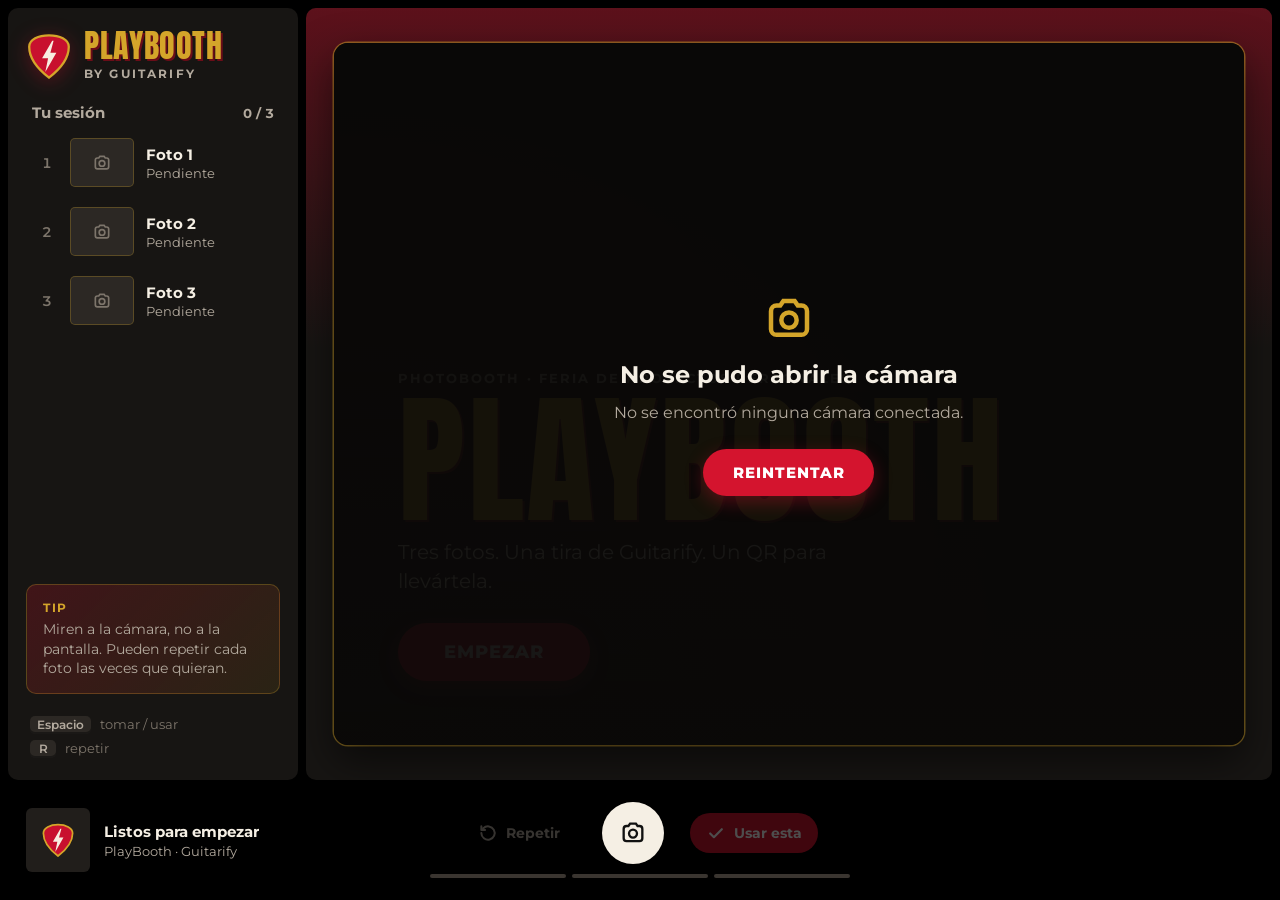
==== PLAYBOOTH WEB/index.html @ 45e72d83 "Add files via upload" ====
<!doctype html>
<html lang="es">
<head>
  <meta charset="utf-8">
  <meta name="viewport" content="width=device-width, initial-scale=1">
  <title>PlayBooth · Guitarify</title>
  <meta name="theme-color" content="#0d0c0b">
  <link rel="icon" href="assets/pua.svg" type="image/svg+xml">
  <link rel="stylesheet" href="assets/tema.css">
  <link rel="stylesheet" href="assets/cabina.css">
</head>
<body>
  <!-- Íconos reutilizables -->
  <svg width="0" height="0" style="position:absolute" aria-hidden="true">
    <symbol id="i-pua" viewBox="0 0 100 100">
      <path d="M50 97 C33 84 7 60 7 30 C7 14 27 5 50 5 C73 5 93 14 93 30 C93 60 67 84 50 97 Z" fill="#c8102e" stroke="#d4a52a" stroke-width="5"/>
      <path d="M57 17 L35 55 L48 55 L42 85 L66 43 L53 43 L60 17 Z" fill="#f7ede0"/>
    </symbol>
    <symbol id="i-check" viewBox="0 0 24 24"><path d="M5 12.5l4.5 4.5L19 7.5" fill="none" stroke="currentColor" stroke-width="2.6" stroke-linecap="round" stroke-linejoin="round"/></symbol>
    <symbol id="i-repetir" viewBox="0 0 24 24"><path d="M4 12a8 8 0 1 0 2.4-5.7M4 4v4.5h4.5" fill="none" stroke="currentColor" stroke-width="2.4" stroke-linecap="round" stroke-linejoin="round"/></symbol>
    <symbol id="i-camara" viewBox="0 0 24 24"><path d="M4 8.5A2.5 2.5 0 0 1 6.5 6h1.6l1.4-2h5l1.4 2h1.6A2.5 2.5 0 0 1 20 8.5v8A2.5 2.5 0 0 1 17.5 19h-11A2.5 2.5 0 0 1 4 16.5z" fill="none" stroke="currentColor" stroke-width="2"/><circle cx="12" cy="12.5" r="3.4" fill="none" stroke="currentColor" stroke-width="2"/></symbol>
    <symbol id="i-bajar" viewBox="0 0 24 24"><path d="M12 4v11m0 0l-4.5-4.5M12 15l4.5-4.5M5 19.5h14" fill="none" stroke="currentColor" stroke-width="2.4" stroke-linecap="round" stroke-linejoin="round"/></symbol>
  </svg>

  <div class="app" data-estado="inicio">
    <!-- Barra lateral: la "playlist" de la sesión -->
    <aside class="lateral">
      <div class="marca">
        <svg class="marca-pua"><use href="#i-pua"/></svg>
        <div>
          <div class="marca-nombre titulo-anton">PlayBooth</div>
          <div class="marca-sub">by Guitarify</div>
        </div>
      </div>

      <section class="lista">
        <div class="lista-cabecera">
          <span>Tu sesión</span>
          <span class="lista-cuenta" id="cuenta">0 / 3</span>
        </div>
        <ol class="pistas" id="pistas">
          <!-- se llena desde cabina.js -->
        </ol>
      </section>

      <div class="consejo">
        <strong>Tip</strong>
        Miren a la cámara, no a la pantalla. Pueden repetir cada foto las veces que quieran.
      </div>

      <div class="teclas">
        <span><kbd>Espacio</kbd> tomar / usar</span>
        <span><kbd>R</kbd> repetir</span>
      </div>
    </aside>

    <!-- Escenario principal -->
    <main class="principal">
      <div class="cabecera-degradado"></div>

      <!-- Cámara / revisión -->
      <div class="escenario" id="escenario">
        <div class="marco-foto" id="marco">
          <video id="video" autoplay playsinline muted></video>
          <canvas id="revision" class="revision"></canvas>
          <div class="etiqueta-foto" id="etiqueta">Foto 1 de 3</div>
          <div class="cuenta-atras" id="cuentaAtras"></div>
          <div class="destello" id="destello"></div>

          <!-- Pantalla de inicio sobre la cámara -->
          <div class="portada" id="portada">
            <div class="portada-tipo">Photobooth · Feria de Proyectos Personales</div>
            <h1 class="portada-titulo titulo-anton">PlayBooth</h1>
            <p class="portada-texto">Tres fotos. Una tira de Guitarify. Un QR para llevártela.</p>
            <button class="pildora pildora-roja grande" id="btnEmpezar">Empezar</button>
          </div>

          <!-- Error de cámara -->
          <div class="aviso-camara" id="avisoCamara" hidden>
            <svg class="icono-grande"><use href="#i-camara"/></svg>
            <h2>No se pudo abrir la cámara</h2>
            <p id="avisoCamaraTexto">Revisa que el navegador tenga permiso para usar la cámara.</p>
            <button class="pildora pildora-roja" id="btnReintentarCamara">Reintentar</button>
          </div>
        </div>
      </div>

      <!-- Resultado: tira + QR -->
      <div class="resultado" id="resultado" hidden>
        <div class="resultado-tira">
          <img id="imgTira" alt="Tu tira PlayBooth">
        </div>
        <div class="resultado-qr">
          <div class="resultado-tipo">Tu tira está lista</div>
          <h2 class="resultado-titulo titulo-anton">Escanea y llévatela</h2>
          <div class="qr-caja" id="qrCaja">
            <div class="cargando" id="qrCargando"><span></span><span></span><span></span></div>
          </div>
          <p class="resultado-estado" id="estadoSubida">Subiendo tu tira…</p>
          <p class="resultado-ayuda">Abre la cámara de tu celular, apunta al código y podrás descargar la tira, las fotos sueltas o mandarlas por WhatsApp.</p>
          <div class="resultado-botones">
            <button class="pildora pildora-borde" id="btnReintentarSubida" hidden>
              <svg class="icono"><use href="#i-repetir"/></svg> Reintentar subida
            </button>
            <a class="pildora pildora-oscura" id="btnDescargarAqui" download="tira-playbooth.jpg">
              <svg class="icono"><use href="#i-bajar"/></svg> Descargar aquí
            </a>
          </div>
        </div>
      </div>
    </main>

    <!-- Barra inferior tipo reproductor -->
    <footer class="reproductor">
      <div class="rep-izq">
        <div class="rep-mini" id="repMini"><svg><use href="#i-pua"/></svg></div>
        <div>
          <div class="rep-titulo" id="repTitulo">Listos para empezar</div>
          <div class="rep-sub">PlayBooth · Guitarify</div>
        </div>
      </div>

      <div class="rep-centro">
        <div class="rep-controles">
          <button class="control-sec" id="btnRepetir" title="Repetir (R)">
            <svg class="icono"><use href="#i-repetir"/></svg><span>Repetir</span>
          </button>
          <button class="disparador" id="btnDisparar" title="Tomar foto (Espacio)">
            <svg><use href="#i-camara"/></svg>
          </button>
          <button class="control-sec control-usar" id="btnUsar" title="Usar esta (Espacio)">
            <svg class="icono"><use href="#i-check"/></svg><span>Usar esta</span>
          </button>
        </div>
        <div class="progreso" id="progreso">
          <span></span><span></span><span></span>
        </div>
      </div>

      <div class="rep-der">
        <button class="pildora pildora-roja" id="btnNueva" hidden>Nueva sesión</button>
        <span class="rep-reinicio" id="repReinicio"></span>
      </div>
    </footer>
  </div>

  <script src="assets/qrcode.js"></script>
  <script src="assets/tira.js"></script>
  <script src="assets/cabina.js"></script>
</body>
</html>
---- PLAYBOOTH WEB/assets/tema.css ----
/* PlayBooth · Guitarify — tema compartido (cabina + página de descarga) */
@font-face { font-family: "Montserrat"; src: url("fonts/montserrat.woff2") format("woff2"); font-weight: 100 900; font-style: normal; font-display: swap; }
@font-face { font-family: "Montserrat"; src: url("fonts/montserrat-italic.woff2") format("woff2"); font-weight: 100 900; font-style: italic; font-display: swap; }
@font-face { font-family: "Anton"; src: url("fonts/anton.woff2") format("woff2"); font-weight: 400; font-style: normal; font-display: swap; }

:root {
  --fondo: #0d0c0b;
  --panel: #171513;
  --panel-2: #211e1b;
  --panel-3: #2c2824;
  --linea: rgba(212, 165, 42, 0.28);
  --texto: #f5efe4;
  --texto-2: #b3aa9e;
  --texto-3: #7d756b;
  --rojo: #d4142e;
  --rojo-hover: #ee2240;
  --rojo-oscuro: #6b0d18;
  --oro: #d4a52a;
  --oro-claro: #ecc85a;
  --radio: 10px;
  --sombra: 0 16px 40px rgba(0, 0, 0, 0.55);
}

* { box-sizing: border-box; }
[hidden] { display: none !important; }
html, body { margin: 0; height: 100%; }
body {
  background: var(--fondo);
  color: var(--texto);
  font-family: "Montserrat", system-ui, sans-serif;
  -webkit-font-smoothing: antialiased;
}
button { font: inherit; color: inherit; }

.titulo-anton {
  font-family: "Anton", "Montserrat", sans-serif;
  font-weight: 400;
  letter-spacing: 0.02em;
  text-transform: uppercase;
  color: var(--oro);
  text-shadow: 2px 2px 0 var(--rojo-oscuro);
}

/* Botones tipo píldora (guiño a Spotify) */
.pildora {
  display: inline-flex; align-items: center; justify-content: center; gap: 10px;
  border: 0; border-radius: 999px; cursor: pointer;
  padding: 14px 30px; font-weight: 800; font-size: 15px; letter-spacing: 0.06em;
  text-transform: uppercase; text-decoration: none;
  transition: transform .12s ease, background .12s ease, box-shadow .12s ease;
}
.pildora:hover { transform: scale(1.04); }
.pildora:active { transform: scale(0.98); }
.pildora:focus-visible { outline: 3px solid var(--oro-claro); outline-offset: 3px; }
.pildora-roja { background: var(--rojo); color: #fff; box-shadow: 0 6px 18px rgba(212, 20, 46, 0.35); }
.pildora-roja:hover { background: var(--rojo-hover); }
.pildora-borde { background: transparent; color: var(--texto); box-shadow: inset 0 0 0 1.5px rgba(245, 239, 228, 0.45); }
.pildora-borde:hover { box-shadow: inset 0 0 0 1.5px var(--texto); }
.pildora-oscura { background: var(--panel-3); color: var(--texto); }
.pildora-oscura:hover { background: #38332e; }
.pildora[disabled] { opacity: .45; pointer-events: none; }

.icono { width: 20px; height: 20px; flex: none; }
---- PLAYBOOTH WEB/assets/cabina.css ----
/* Cabina (laptop dentro del PlayBooth) */
body { overflow: hidden; }

.app {
  height: 100vh;
  display: grid;
  grid-template-columns: 290px 1fr;
  grid-template-rows: 1fr 104px;
  gap: 8px;
  padding: 8px;
  background: #000;
}

/* ---------- Barra lateral ---------- */
.lateral {
  grid-row: 1; grid-column: 1;
  background: var(--panel);
  border-radius: var(--radio);
  padding: 22px 18px;
  display: flex; flex-direction: column; gap: 22px;
  overflow: hidden;
}
.marca { display: flex; align-items: center; gap: 12px; }
.marca-pua { width: 46px; height: 46px; flex: none; filter: drop-shadow(0 4px 10px rgba(200, 16, 46, .35)); }
.marca-nombre { font-size: 32px; line-height: 1; }
.marca-sub { font-size: 12px; font-weight: 700; letter-spacing: .18em; text-transform: uppercase; color: var(--texto-2); margin-top: 4px; }

.lista { display: flex; flex-direction: column; gap: 8px; }
.lista-cabecera {
  display: flex; justify-content: space-between; align-items: baseline;
  font-weight: 700; font-size: 15px; color: var(--texto-2); padding: 0 6px;
}
.lista-cuenta { font-size: 13px; font-variant-numeric: tabular-nums; }
.pistas { list-style: none; margin: 0; padding: 0; display: flex; flex-direction: column; gap: 4px; }
.pista {
  display: grid; grid-template-columns: 22px 64px 1fr; align-items: center; gap: 12px;
  padding: 8px 10px; border-radius: 8px; cursor: default;
  transition: background .12s ease;
}
.pista.se-puede { cursor: pointer; }
.pista.se-puede:hover { background: var(--panel-2); }
.pista.actual { background: var(--panel-3); }
.pista-num { color: var(--texto-3); font-weight: 600; font-size: 14px; text-align: center; font-variant-numeric: tabular-nums; }
.pista.actual .pista-num { color: var(--rojo-hover); }
.pista-mini {
  width: 64px; height: 49px; border-radius: 5px; overflow: hidden;
  background: var(--panel-3); border: 1px solid var(--linea);
  display: grid; place-items: center;
}
.pista-mini canvas { width: 100%; height: 100%; object-fit: cover; display: block; }
.pista-mini svg { width: 20px; height: 20px; color: var(--texto-3); }
.pista-nombre { font-weight: 700; font-size: 15px; }
.pista.actual .pista-nombre { color: var(--rojo-hover); }
.pista-estado { font-size: 12.5px; color: var(--texto-2); margin-top: 2px; }
.pista.lista .pista-estado { color: var(--oro); }

.consejo {
  margin-top: auto;
  background: linear-gradient(135deg, rgba(212, 20, 46, .22), rgba(212, 165, 42, .10));
  border: 1px solid var(--linea);
  border-radius: 10px; padding: 14px 16px;
  font-size: 13.5px; line-height: 1.45; color: var(--texto-2);
}
.consejo strong { display: block; color: var(--oro); font-size: 12px; letter-spacing: .14em; text-transform: uppercase; margin-bottom: 4px; }
.teclas { display: flex; flex-direction: column; gap: 6px; font-size: 12.5px; color: var(--texto-3); padding: 0 4px; }
kbd {
  display: inline-block; min-width: 26px; padding: 2px 7px; margin-right: 6px;
  border-radius: 5px; background: var(--panel-3); color: var(--texto-2);
  font: 600 11.5px "Montserrat", sans-serif; text-align: center;
  box-shadow: inset 0 -2px 0 rgba(0, 0, 0, .4);
}

/* ---------- Principal ---------- */
.principal {
  grid-row: 1; grid-column: 2;
  position: relative; overflow: hidden;
  background: var(--panel);
  border-radius: var(--radio);
}
.cabecera-degradado {
  position: absolute; inset: 0 0 auto 0; height: 340px;
  background: linear-gradient(180deg, rgba(150, 14, 34, .55) 0%, rgba(23, 21, 19, 0) 100%);
  pointer-events: none;
}

.escenario {
  position: absolute; inset: 0;
  display: grid; place-items: center;
  padding: 28px;
}
.marco-foto {
  position: relative;
  /* misma proporción que los marcos de la tira (552 × 426) */
  aspect-ratio: 552 / 426;
  height: min(100%, calc((100vw - 290px - 80px) * 426 / 552));
  max-width: 100%;
  border-radius: 14px; overflow: hidden;
  background: #090807;
  box-shadow: var(--sombra), 0 0 0 1.5px rgba(212, 165, 42, .55);
}
.marco-foto video, .marco-foto .revision {
  position: absolute; inset: 0; width: 100%; height: 100%;
  object-fit: cover; display: block;
}
.marco-foto video.espejo { transform: scaleX(-1); }
.revision { opacity: 0; transition: opacity .15s ease; }

.etiqueta-foto {
  position: absolute; left: 18px; top: 16px;
  padding: 7px 14px; border-radius: 999px;
  background: rgba(0, 0, 0, .6); backdrop-filter: blur(6px);
  font-weight: 800; font-size: 14px; letter-spacing: .08em; text-transform: uppercase;
  opacity: 0; transition: opacity .15s ease;
}
.etiqueta-foto b { color: var(--oro-claro); }

.cuenta-atras {
  position: absolute; inset: 0; display: grid; place-items: center;
  font-family: "Anton", sans-serif; font-size: min(34vh, 300px); line-height: 1;
  color: #fff; text-shadow: 6px 6px 0 var(--rojo), 0 0 60px rgba(0, 0, 0, .6);
  pointer-events: none; opacity: 0;
}
.cuenta-atras.late { animation: latido .9s ease-out forwards; }
@keyframes latido {
  0% { opacity: 0; transform: scale(1.6); }
  18% { opacity: 1; transform: scale(1); }
  80% { opacity: 1; }
  100% { opacity: 0; transform: scale(.85); }
}
.destello { position: absolute; inset: 0; background: #fff; opacity: 0; pointer-events: none; }
.destello.activo { animation: destello .45s ease-out; }
@keyframes destello { 0% { opacity: .95; } 100% { opacity: 0; } }

/* Portada (inicio) */
.portada {
  position: absolute; inset: 0;
  display: flex; flex-direction: column; justify-content: flex-end; align-items: flex-start;
  padding: 7% 7%;
  background:
    linear-gradient(0deg, rgba(10, 9, 8, .94) 0%, rgba(10, 9, 8, .55) 55%, rgba(10, 9, 8, .25) 100%),
    radial-gradient(circle at 0% 100%, rgba(150, 14, 34, .5), transparent 60%);
}
.portada-tipo { font-size: 13px; font-weight: 700; letter-spacing: .16em; text-transform: uppercase; color: var(--texto-2); }
.portada-titulo { font-size: clamp(64px, 11vw, 150px); line-height: .95; margin: 8px 0 10px; }
.portada-texto { font-size: clamp(16px, 1.6vw, 22px); color: var(--texto); margin: 0 0 28px; max-width: 34ch; line-height: 1.4; }
.pildora.grande { padding: 18px 46px; font-size: 18px; }

.aviso-camara {
  position: absolute; inset: 0; display: flex; flex-direction: column; align-items: center; justify-content: center;
  text-align: center; gap: 6px; padding: 30px; background: rgba(10, 9, 8, .94);
}
.aviso-camara h2 { margin: 8px 0 0; font-size: 24px; }
.aviso-camara p { color: var(--texto-2); max-width: 46ch; line-height: 1.5; margin: 6px 0 18px; }
.icono-grande { width: 54px; height: 54px; color: var(--oro); }

/* Resultado */
.resultado {
  position: absolute; inset: 0;
  display: grid; grid-template-columns: auto minmax(320px, 440px); justify-content: center; align-items: center;
  gap: clamp(28px, 5vw, 80px);
  padding: 26px 40px;
}
.resultado[hidden] { display: none; }
.resultado-tira { height: 100%; display: grid; place-items: center; min-height: 0; }
.resultado-tira img {
  height: 100%; max-height: calc(100vh - 104px - 16px - 52px); width: auto;
  border-radius: 6px; box-shadow: var(--sombra), 0 0 0 1px rgba(212, 165, 42, .3);
  animation: entrar .6s cubic-bezier(.2, .8, .2, 1);
}
@keyframes entrar { from { opacity: 0; transform: translateY(40px) rotate(-2deg); } to { opacity: 1; transform: none; } }
.resultado-tipo { font-size: 13px; font-weight: 700; letter-spacing: .16em; text-transform: uppercase; color: var(--texto-2); }
.resultado-titulo { font-size: clamp(38px, 4vw, 56px); line-height: 1; margin: 8px 0 22px; }
.qr-caja {
  width: min(300px, 36vh); aspect-ratio: 1; border-radius: 16px;
  background: #f6f0e5; padding: 16px;
  display: grid; place-items: center;
  box-shadow: 0 0 0 6px rgba(212, 165, 42, .25), var(--sombra);
}
.qr-caja svg, .qr-caja img { width: 100%; height: 100%; display: block; }
.resultado-estado { font-weight: 700; margin: 20px 0 6px; font-size: 16px; }
.resultado-estado.ok { color: var(--oro-claro); }
.resultado-estado.mal { color: #ff6b7d; }
.resultado-ayuda { color: var(--texto-2); line-height: 1.5; font-size: 14.5px; margin: 0 0 20px; max-width: 40ch; }
.resultado-botones { display: flex; gap: 10px; flex-wrap: wrap; }
.resultado-botones .pildora { padding: 12px 22px; font-size: 13px; }

.cargando { display: flex; gap: 8px; }
.cargando span { width: 12px; height: 12px; border-radius: 50%; background: var(--rojo); animation: rebote 1s infinite ease-in-out; }
.cargando span:nth-child(2) { animation-delay: .15s; }
.cargando span:nth-child(3) { animation-delay: .3s; }
@keyframes rebote { 0%, 100% { transform: translateY(0); opacity: .5; } 50% { transform: translateY(-10px); opacity: 1; } }

/* ---------- Barra inferior tipo reproductor ---------- */
.reproductor {
  grid-row: 2; grid-column: 1 / -1;
  display: grid; grid-template-columns: 1fr auto 1fr; align-items: center; gap: 20px;
  padding: 0 18px;
  background: #000;
}
.rep-izq { display: flex; align-items: center; gap: 14px; min-width: 0; }
.rep-mini {
  width: 64px; height: 64px; border-radius: 6px; overflow: hidden; flex: none;
  background: var(--panel-2); display: grid; place-items: center;
}
.rep-mini svg { width: 34px; height: 34px; }
.rep-mini canvas { width: 100%; height: 100%; object-fit: cover; }
.rep-titulo { font-weight: 700; font-size: 15px; white-space: nowrap; overflow: hidden; text-overflow: ellipsis; }
.rep-sub { font-size: 12.5px; color: var(--texto-2); margin-top: 3px; }

.rep-centro { display: flex; flex-direction: column; align-items: center; gap: 10px; }
.rep-controles { display: flex; align-items: center; gap: 26px; }
.disparador {
  width: 62px; height: 62px; border-radius: 50%; border: 0; cursor: pointer;
  background: var(--texto); color: #111;
  display: grid; place-items: center;
  transition: transform .12s ease, background .12s ease;
}
.disparador svg { width: 28px; height: 28px; }
.disparador:hover { transform: scale(1.07); }
.disparador:active { transform: scale(.96); }
.control-sec {
  display: inline-flex; align-items: center; gap: 8px;
  height: 40px; padding: 0 16px; border-radius: 999px; border: 0; cursor: pointer;
  background: transparent; color: var(--texto-2); font-weight: 700; font-size: 13.5px;
  transition: color .12s ease, background .12s ease;
}
.control-sec:hover { color: var(--texto); background: var(--panel-2); }
.control-usar { color: #fff; background: var(--rojo); }
.control-usar:hover { background: var(--rojo-hover); }
.disparador:disabled, .control-sec:disabled { opacity: .3; pointer-events: none; }
.disparador:focus-visible, .control-sec:focus-visible { outline: 3px solid var(--oro-claro); outline-offset: 3px; }

.progreso { display: grid; grid-template-columns: repeat(3, 1fr); gap: 6px; width: min(420px, 34vw); }
.progreso span { height: 4px; border-radius: 4px; background: #3a3530; overflow: hidden; position: relative; }
.progreso span.hecho { background: var(--texto); }
.progreso span.actual { background: #3a3530; }
.progreso span.actual::after {
  content: ""; position: absolute; inset: 0 50% 0 0; background: var(--rojo-hover); border-radius: 4px;
}

.rep-der { display: flex; justify-content: flex-end; align-items: center; gap: 14px; }
.rep-reinicio { font-size: 12.5px; color: var(--texto-3); font-variant-numeric: tabular-nums; }

/* ---------- Estados ---------- */
.app[data-estado="inicio"] .etiqueta-foto { opacity: 0; }
.app:not([data-estado="inicio"]) .portada { display: none; }
.app[data-estado="camara"] .etiqueta-foto,
.app[data-estado="contando"] .etiqueta-foto,
.app[data-estado="revisar"] .etiqueta-foto { opacity: 1; }
.app[data-estado="revisar"] .revision { opacity: 1; }
.app[data-estado="final"] .rep-controles,
.app[data-estado="procesando"] .rep-controles { visibility: hidden; }
.app[data-estado="final"] .escenario,
.app[data-estado="procesando"] .escenario { display: none; }

@media (max-width: 900px) {
  .app { grid-template-columns: 1fr; }
  .lateral { display: none; }
  .principal { grid-column: 1; }
  .marco-foto { height: auto; width: 100%; }
  .resultado { grid-template-columns: 1fr; overflow: auto; }
}
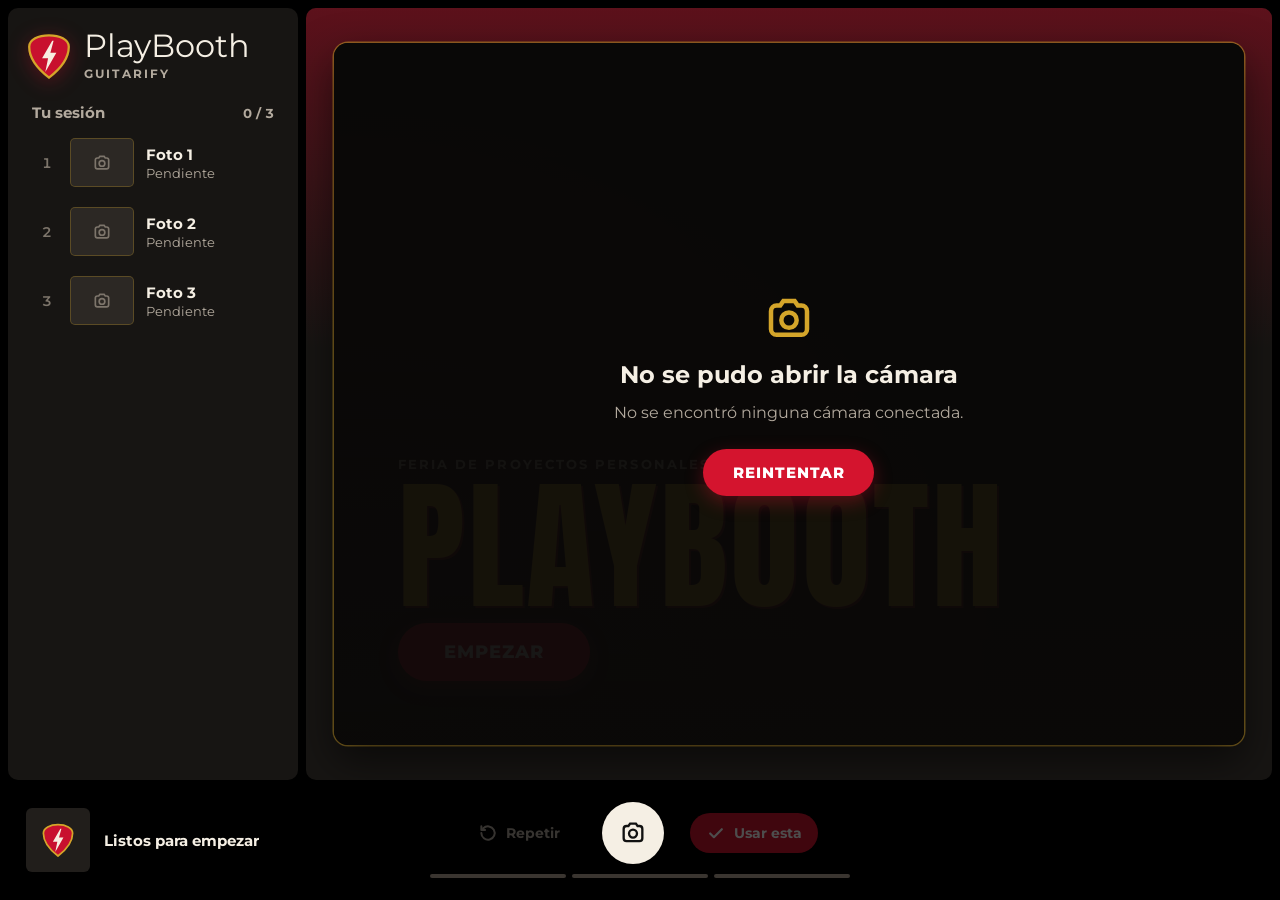
==== commit 153ceb49: "Add files via upload" ====
--- a/PLAYBOOTH WEB/index.html
+++ b/PLAYBOOTH WEB/index.html
@@ -3,7 +3,7 @@
 <head>
   <meta charset="utf-8">
   <meta name="viewport" content="width=device-width, initial-scale=1">
-  <title>PlayBooth · Guitarify</title>
+  <title>PlayBooth Guitarify</title>
   <meta name="theme-color" content="#0d0c0b">
   <link rel="icon" href="assets/pua.svg" type="image/svg+xml">
   <link rel="stylesheet" href="assets/tema.css">
@@ -28,8 +28,8 @@
       <div class="marca">
         <svg class="marca-pua"><use href="#i-pua"/></svg>
         <div>
-          <div class="marca-nombre titulo-anton">PlayBooth</div>
-          <div class="marca-sub">by Guitarify</div>
+          <div class="marca-nombre"><span class="marca-play">Play</span><span class="marca-booth">Booth</span></div>
+          <div class="marca-sub">Guitarify</div>
         </div>
       </div>
 
@@ -43,15 +43,6 @@
         </ol>
       </section>
 
-      <div class="consejo">
-        <strong>Tip</strong>
-        Miren a la cámara, no a la pantalla. Pueden repetir cada foto las veces que quieran.
-      </div>
-
-      <div class="teclas">
-        <span><kbd>Espacio</kbd> tomar / usar</span>
-        <span><kbd>R</kbd> repetir</span>
-      </div>
     </aside>
 
     <!-- Escenario principal -->
@@ -69,9 +60,8 @@
 
           <!-- Pantalla de inicio sobre la cámara -->
           <div class="portada" id="portada">
-            <div class="portada-tipo">Photobooth · Feria de Proyectos Personales</div>
+            <div class="portada-tipo">Feria de Proyectos Personales</div>
             <h1 class="portada-titulo titulo-anton">PlayBooth</h1>
-            <p class="portada-texto">Tres fotos. Una tira de Guitarify. Un QR para llevártela.</p>
             <button class="pildora pildora-roja grande" id="btnEmpezar">Empezar</button>
           </div>
 
@@ -97,7 +87,7 @@
             <div class="cargando" id="qrCargando"><span></span><span></span><span></span></div>
           </div>
           <p class="resultado-estado" id="estadoSubida">Subiendo tu tira…</p>
-          <p class="resultado-ayuda">Abre la cámara de tu celular, apunta al código y podrás descargar la tira, las fotos sueltas o mandarlas por WhatsApp.</p>
+          <p class="resultado-ayuda">Abre la cámara de tu celular y apunta al código. Desde ahí puedes descargar la tira, guardar cada foto o mandarlas por WhatsApp.</p>
           <div class="resultado-botones">
             <button class="pildora pildora-borde" id="btnReintentarSubida" hidden>
               <svg class="icono"><use href="#i-repetir"/></svg> Reintentar subida
@@ -116,7 +106,6 @@
         <div class="rep-mini" id="repMini"><svg><use href="#i-pua"/></svg></div>
         <div>
           <div class="rep-titulo" id="repTitulo">Listos para empezar</div>
-          <div class="rep-sub">PlayBooth · Guitarify</div>
         </div>
       </div>
 
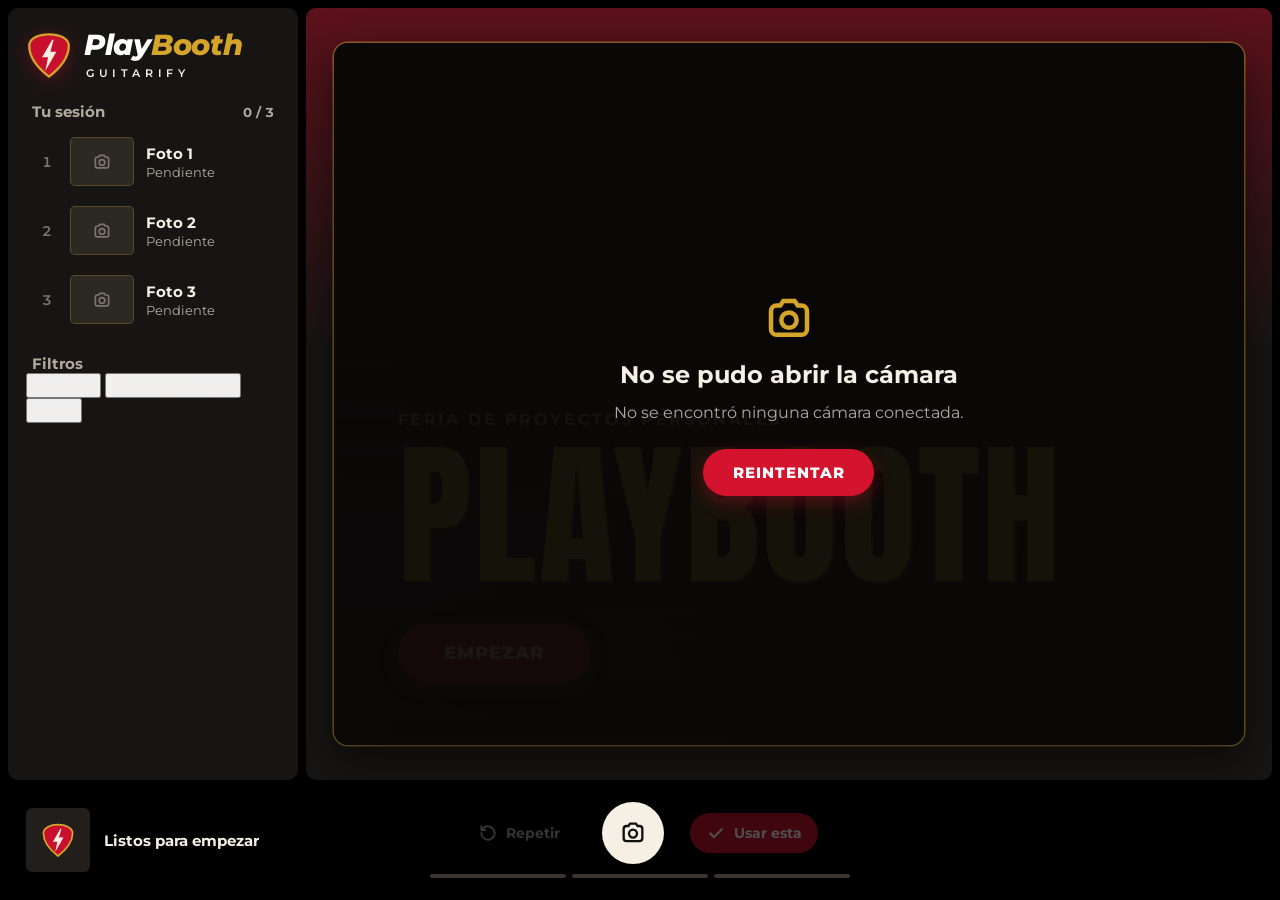
==== commit fa08d8f7: "Add files via upload" ====
--- a/PLAYBOOTH WEB/index.html
+++ b/PLAYBOOTH WEB/index.html
@@ -19,6 +19,23 @@
     <symbol id="i-check" viewBox="0 0 24 24"><path d="M5 12.5l4.5 4.5L19 7.5" fill="none" stroke="currentColor" stroke-width="2.6" stroke-linecap="round" stroke-linejoin="round"/></symbol>
     <symbol id="i-repetir" viewBox="0 0 24 24"><path d="M4 12a8 8 0 1 0 2.4-5.7M4 4v4.5h4.5" fill="none" stroke="currentColor" stroke-width="2.4" stroke-linecap="round" stroke-linejoin="round"/></symbol>
     <symbol id="i-camara" viewBox="0 0 24 24"><path d="M4 8.5A2.5 2.5 0 0 1 6.5 6h1.6l1.4-2h5l1.4 2h1.6A2.5 2.5 0 0 1 20 8.5v8A2.5 2.5 0 0 1 17.5 19h-11A2.5 2.5 0 0 1 4 16.5z" fill="none" stroke="currentColor" stroke-width="2"/><circle cx="12" cy="12.5" r="3.4" fill="none" stroke="currentColor" stroke-width="2"/></symbol>
+    <!-- Filtros de color (vista en vivo; cabina.js aplica lo mismo a la foto) -->
+    <filter id="f-bn" color-interpolation-filters="sRGB">
+      <feColorMatrix type="matrix" values="0.2126 0.7152 0.0722 0 0  0.2126 0.7152 0.0722 0 0  0.2126 0.7152 0.0722 0 0  0 0 0 1 0"/>
+      <feComponentTransfer>
+        <feFuncR type="table" tableValues="0 0.06 0.5 0.94 1"/>
+        <feFuncG type="table" tableValues="0 0.06 0.5 0.94 1"/>
+        <feFuncB type="table" tableValues="0 0.06 0.5 0.94 1"/>
+      </feComponentTransfer>
+    </filter>
+    <filter id="f-calor" color-interpolation-filters="sRGB">
+      <feColorMatrix type="matrix" values="0.2126 0.7152 0.0722 0 0  0.2126 0.7152 0.0722 0 0  0.2126 0.7152 0.0722 0 0  0 0 0 1 0"/>
+      <feComponentTransfer>
+        <feFuncR type="table" tableValues="0.10 0.55 0.85 1 1"/>
+        <feFuncG type="table" tableValues="0.01 0.04 0.16 0.62 0.95"/>
+        <feFuncB type="table" tableValues="0.03 0.06 0.15 0.45 0.86"/>
+      </feComponentTransfer>
+    </filter>
     <symbol id="i-bajar" viewBox="0 0 24 24"><path d="M12 4v11m0 0l-4.5-4.5M12 15l4.5-4.5M5 19.5h14" fill="none" stroke="currentColor" stroke-width="2.4" stroke-linecap="round" stroke-linejoin="round"/></symbol>
   </svg>
 
@@ -41,6 +58,15 @@
         <ol class="pistas" id="pistas">
           <!-- se llena desde cabina.js -->
         </ol>
+      </section>
+
+      <section class="filtros">
+        <div class="lista-cabecera"><span>Filtros</span></div>
+        <div class="filtros-opciones" id="filtros">
+          <button class="filtro activo" data-filtro="normal"><img src="assets/guitarra.png" alt=""><span>Normal</span></button>
+          <button class="filtro" data-filtro="bn"><img src="assets/guitarra.png" alt="" style="filter:url(#f-bn)"><span>Blanco y negro</span></button>
+          <button class="filtro" data-filtro="calor"><img src="assets/guitarra.png" alt="" style="filter:url(#f-calor)"><span>Calor</span></button>
+        </div>
       </section>
 
     </aside>
@@ -87,7 +113,10 @@
             <div class="cargando" id="qrCargando"><span></span><span></span><span></span></div>
           </div>
           <p class="resultado-estado" id="estadoSubida">Subiendo tu tira…</p>
-          <p class="resultado-ayuda">Abre la cámara de tu celular y apunta al código. Desde ahí puedes descargar la tira, guardar cada foto o mandarlas por WhatsApp.</p>
+          <div class="resultado-final" id="textoFinal" hidden>
+            <p class="resultado-ayuda">Escanéalo con la cámara de tu celular para descargar la tira, guardar cada foto o mandarla por WhatsApp.</p>
+            <p class="resultado-gracias">¡Muchas gracias por probar Guitarify!</p>
+          </div>
           <div class="resultado-botones">
             <button class="pildora pildora-borde" id="btnReintentarSubida" hidden>
               <svg class="icono"><use href="#i-repetir"/></svg> Reintentar subida
@@ -103,7 +132,7 @@
     <!-- Barra inferior tipo reproductor -->
     <footer class="reproductor">
       <div class="rep-izq">
-        <div class="rep-mini" id="repMini"><svg><use href="#i-pua"/></svg></div>
+        <div class="rep-mini" id="repMini"><img class="rep-sticker" src="assets/guitarra.png" alt=""></div>
         <div>
           <div class="rep-titulo" id="repTitulo">Listos para empezar</div>
         </div>
--- a/PLAYBOOTH WEB/assets/cabina.css
+++ b/PLAYBOOTH WEB/assets/cabina.css
@@ -22,8 +22,11 @@
 }
 .marca { display: flex; align-items: center; gap: 12px; }
 .marca-pua { width: 46px; height: 46px; flex: none; filter: drop-shadow(0 4px 10px rgba(200, 16, 46, .35)); }
-.marca-nombre { font-size: 32px; line-height: 1; }
-.marca-sub { font-size: 12px; font-weight: 700; letter-spacing: .18em; text-transform: uppercase; color: var(--texto-2); margin-top: 4px; }
+/* Logo igual al letrero: "Play" blanco + "Booth" dorado, y GUITARIFY espaciado debajo */
+.marca-nombre { font-family: "Montserrat", sans-serif; font-style: italic; font-weight: 800; font-size: 29px; line-height: 1; letter-spacing: -0.01em; white-space: nowrap; }
+.marca-play { color: #fff; }
+.marca-booth { color: var(--oro); }
+.marca-sub { font-size: 11px; font-weight: 600; letter-spacing: .42em; text-transform: uppercase; color: var(--texto); margin-top: 7px; padding-left: 2px; }
 
 .lista { display: flex; flex-direction: column; gap: 8px; }
 .lista-cabecera {
@@ -54,22 +57,6 @@
 .pista-estado { font-size: 12.5px; color: var(--texto-2); margin-top: 2px; }
 .pista.lista .pista-estado { color: var(--oro); }
 
-.consejo {
-  margin-top: auto;
-  background: linear-gradient(135deg, rgba(212, 20, 46, .22), rgba(212, 165, 42, .10));
-  border: 1px solid var(--linea);
-  border-radius: 10px; padding: 14px 16px;
-  font-size: 13.5px; line-height: 1.45; color: var(--texto-2);
-}
-.consejo strong { display: block; color: var(--oro); font-size: 12px; letter-spacing: .14em; text-transform: uppercase; margin-bottom: 4px; }
-.teclas { display: flex; flex-direction: column; gap: 6px; font-size: 12.5px; color: var(--texto-3); padding: 0 4px; }
-kbd {
-  display: inline-block; min-width: 26px; padding: 2px 7px; margin-right: 6px;
-  border-radius: 5px; background: var(--panel-3); color: var(--texto-2);
-  font: 600 11.5px "Montserrat", sans-serif; text-align: center;
-  box-shadow: inset 0 -2px 0 rgba(0, 0, 0, .4);
-}
-
 /* ---------- Principal ---------- */
 .principal {
   grid-row: 1; grid-column: 2;
@@ -90,6 +77,7 @@
 }
 .marco-foto {
   position: relative;
+  container-type: size;
   /* misma proporción que los marcos de la tira (552 × 426) */
   aspect-ratio: 552 / 426;
   height: min(100%, calc((100vw - 290px - 80px) * 426 / 552));
@@ -140,8 +128,9 @@
     linear-gradient(0deg, rgba(10, 9, 8, .94) 0%, rgba(10, 9, 8, .55) 55%, rgba(10, 9, 8, .25) 100%),
     radial-gradient(circle at 0% 100%, rgba(150, 14, 34, .5), transparent 60%);
 }
-.portada-tipo { font-size: 13px; font-weight: 700; letter-spacing: .16em; text-transform: uppercase; color: var(--texto-2); }
-.portada-titulo { font-size: clamp(64px, 11vw, 150px); line-height: .95; margin: 8px 0 10px; }
+.portada-tipo { font-size: clamp(12px, 2.2cqw, 16px); font-weight: 700; letter-spacing: .16em; text-transform: uppercase; color: var(--texto-2); }
+/* el título se ajusta al tamaño del recuadro de la cámara para que nunca se salga */
+.portada-titulo { font-size: min(17cqw, 30cqh); line-height: 1.05; margin: 6px 0 26px; max-width: 100%; white-space: nowrap; }
 .portada-texto { font-size: clamp(16px, 1.6vw, 22px); color: var(--texto); margin: 0 0 28px; max-width: 34ch; line-height: 1.4; }
 .pildora.grande { padding: 18px 46px; font-size: 18px; }
 
@@ -156,20 +145,22 @@
 /* Resultado */
 .resultado {
   position: absolute; inset: 0;
-  display: grid; grid-template-columns: auto minmax(320px, 440px); justify-content: center; align-items: center;
+  display: grid; grid-template-columns: auto minmax(320px, 440px); grid-template-rows: minmax(0, 1fr);
+  justify-content: center; align-items: center;
   gap: clamp(28px, 5vw, 80px);
   padding: 26px 40px;
 }
 .resultado[hidden] { display: none; }
-.resultado-tira { height: 100%; display: grid; place-items: center; min-height: 0; }
+.resultado-tira { height: 100%; min-height: 0; display: flex; align-items: center; justify-content: center; }
+/* la tira entera siempre cabe en el espacio (no queda tapada por la barra de abajo) */
 .resultado-tira img {
-  height: 100%; max-height: calc(100vh - 104px - 16px - 52px); width: auto;
+  display: block; height: auto; width: auto; max-height: 100%; max-width: 100%; aspect-ratio: 1 / 3;
   border-radius: 6px; box-shadow: var(--sombra), 0 0 0 1px rgba(212, 165, 42, .3);
   animation: entrar .6s cubic-bezier(.2, .8, .2, 1);
 }
 @keyframes entrar { from { opacity: 0; transform: translateY(40px) rotate(-2deg); } to { opacity: 1; transform: none; } }
 .resultado-tipo { font-size: 13px; font-weight: 700; letter-spacing: .16em; text-transform: uppercase; color: var(--texto-2); }
-.resultado-titulo { font-size: clamp(38px, 4vw, 56px); line-height: 1; margin: 8px 0 22px; }
+.resultado-titulo { font-size: clamp(36px, 4vw, 54px); line-height: 1.22; margin: 8px 0 22px; }
 .qr-caja {
   width: min(300px, 36vh); aspect-ratio: 1; border-radius: 16px;
   background: #f6f0e5; padding: 16px;
@@ -177,7 +168,7 @@
   box-shadow: 0 0 0 6px rgba(212, 165, 42, .25), var(--sombra);
 }
 .qr-caja svg, .qr-caja img { width: 100%; height: 100%; display: block; }
-.resultado-estado { font-weight: 700; margin: 20px 0 6px; font-size: 16px; }
+.resultado-estado { font-weight: 700; margin: 20px 0 6px; font-size: 16px; line-height: 1.45; max-width: 40ch; }
 .resultado-estado.ok { color: var(--oro-claro); }
 .resultado-estado.mal { color: #ff6b7d; }
 .resultado-ayuda { color: var(--texto-2); line-height: 1.5; font-size: 14.5px; margin: 0 0 20px; max-width: 40ch; }
@@ -260,3 +251,13 @@
   .marco-foto { height: auto; width: 100%; }
   .resultado { grid-template-columns: 1fr; overflow: auto; }
 }
+
+/* Pantallas bajitas (laptops de 768 px o menos): todo el resultado cabe sin cortarse */
+.resultado-qr { max-height: 100%; min-height: 0; }
+.qr-caja { width: min(300px, 32vh); }
+@media (max-height: 820px) {
+  .resultado { padding-top: 16px; padding-bottom: 16px; }
+  .resultado-titulo { font-size: clamp(30px, 6vh, 46px); margin-bottom: 14px; }
+  .resultado-estado { margin-top: 14px; font-size: 15px; }
+  .resultado-ayuda { display: none; }
+}
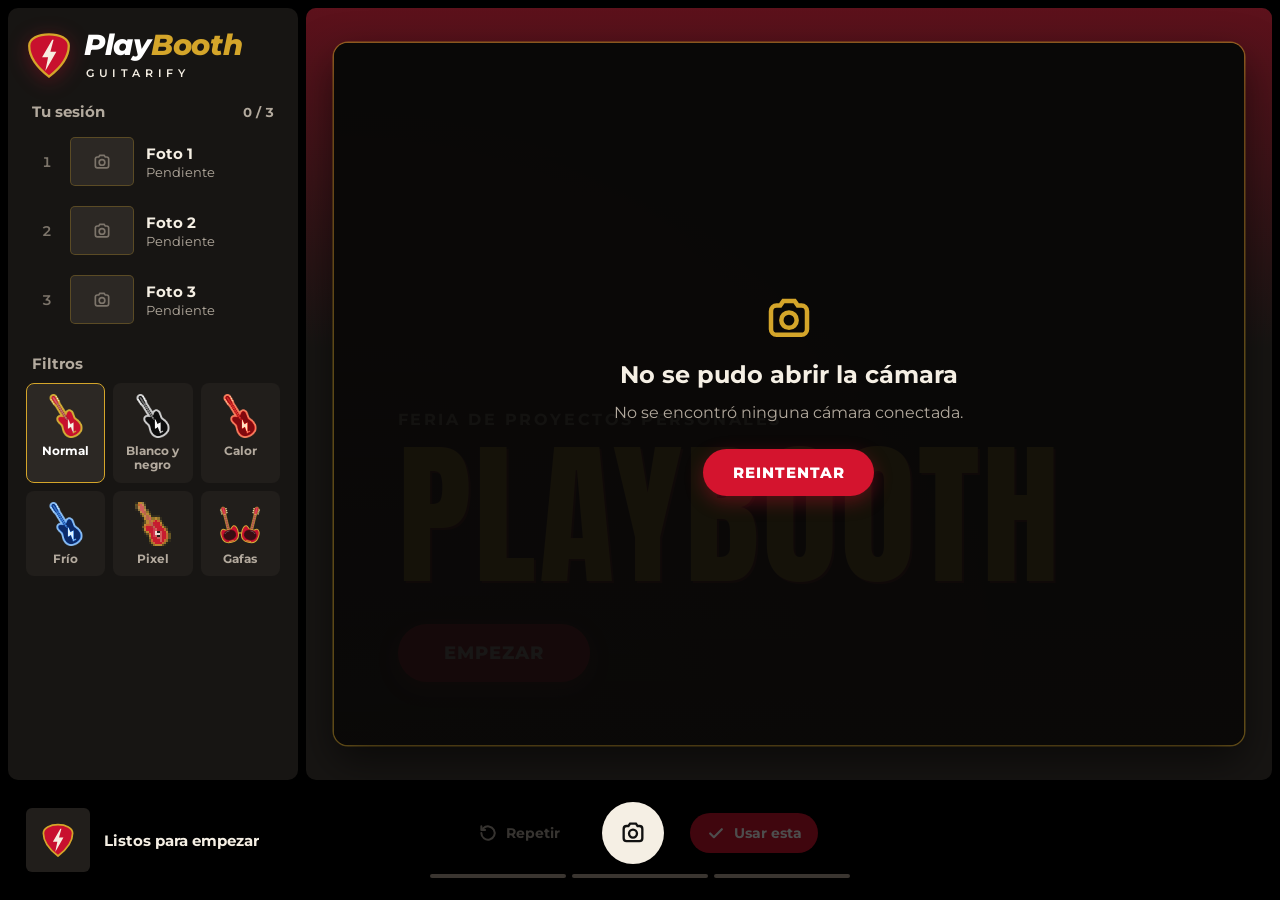
==== commit 8e638d85: "Add files via upload" ====
--- a/PLAYBOOTH WEB/index.html
+++ b/PLAYBOOTH WEB/index.html
@@ -36,6 +36,14 @@
         <feFuncB type="table" tableValues="0.03 0.06 0.15 0.45 0.86"/>
       </feComponentTransfer>
     </filter>
+    <filter id="f-frio" color-interpolation-filters="sRGB">
+      <feColorMatrix type="matrix" values="0.2126 0.7152 0.0722 0 0  0.2126 0.7152 0.0722 0 0  0.2126 0.7152 0.0722 0 0  0 0 0 1 0"/>
+      <feComponentTransfer>
+        <feFuncR type="table" tableValues="0.02 0.05 0.22 0.66 0.93"/>
+        <feFuncG type="table" tableValues="0.04 0.18 0.48 0.84 0.98"/>
+        <feFuncB type="table" tableValues="0.12 0.45 0.84 1 1"/>
+      </feComponentTransfer>
+    </filter>
     <symbol id="i-bajar" viewBox="0 0 24 24"><path d="M12 4v11m0 0l-4.5-4.5M12 15l4.5-4.5M5 19.5h14" fill="none" stroke="currentColor" stroke-width="2.4" stroke-linecap="round" stroke-linejoin="round"/></symbol>
   </svg>
 
@@ -66,6 +74,9 @@
           <button class="filtro activo" data-filtro="normal"><img src="assets/guitarra.png" alt=""><span>Normal</span></button>
           <button class="filtro" data-filtro="bn"><img src="assets/guitarra.png" alt="" style="filter:url(#f-bn)"><span>Blanco y negro</span></button>
           <button class="filtro" data-filtro="calor"><img src="assets/guitarra.png" alt="" style="filter:url(#f-calor)"><span>Calor</span></button>
+          <button class="filtro" data-filtro="frio"><img src="assets/guitarra.png" alt="" style="filter:url(#f-frio)"><span>Frío</span></button>
+          <button class="filtro" data-filtro="pixel"><img src="assets/guitarra-pixel.png" alt="" style="image-rendering:pixelated"><span>Pixel</span></button>
+          <button class="filtro" data-filtro="gafas"><img src="assets/gafas.svg" alt=""><span>Gafas</span></button>
         </div>
       </section>
 
@@ -79,6 +90,7 @@
       <div class="escenario" id="escenario">
         <div class="marco-foto" id="marco">
           <video id="video" autoplay playsinline muted></video>
+          <canvas id="capa" class="capa" hidden></canvas>
           <canvas id="revision" class="revision"></canvas>
           <div class="etiqueta-foto" id="etiqueta">Foto 1 de 3</div>
           <div class="cuenta-atras" id="cuentaAtras"></div>
@@ -132,7 +144,7 @@
     <!-- Barra inferior tipo reproductor -->
     <footer class="reproductor">
       <div class="rep-izq">
-        <div class="rep-mini" id="repMini"><img class="rep-sticker" src="assets/guitarra.png" alt=""></div>
+        <div class="rep-mini" id="repMini"><svg><use href="#i-pua"/></svg></div>
         <div>
           <div class="rep-titulo" id="repTitulo">Listos para empezar</div>
         </div>
--- a/PLAYBOOTH WEB/assets/cabina.css
+++ b/PLAYBOOTH WEB/assets/cabina.css
@@ -86,11 +86,11 @@
   background: #090807;
   box-shadow: var(--sombra), 0 0 0 1.5px rgba(212, 165, 42, .55);
 }
-.marco-foto video, .marco-foto .revision {
+.marco-foto video, .marco-foto .revision, .marco-foto .capa {
   position: absolute; inset: 0; width: 100%; height: 100%;
   object-fit: cover; display: block;
 }
-.marco-foto video.espejo { transform: scaleX(-1); }
+.marco-foto video.espejo, .marco-foto .capa.espejo { transform: scaleX(-1); }
 .revision { opacity: 0; transition: opacity .15s ease; }
 
 .etiqueta-foto {
@@ -169,7 +169,7 @@
 }
 .qr-caja svg, .qr-caja img { width: 100%; height: 100%; display: block; }
 .resultado-estado { font-weight: 700; margin: 20px 0 6px; font-size: 16px; line-height: 1.45; max-width: 40ch; }
-.resultado-estado.ok { color: var(--oro-claro); }
+.resultado-estado.ok { color: #fff; font-weight: 400; }
 .resultado-estado.mal { color: #ff6b7d; }
 .resultado-ayuda { color: var(--texto-2); line-height: 1.5; font-size: 14.5px; margin: 0 0 20px; max-width: 40ch; }
 .resultado-botones { display: flex; gap: 10px; flex-wrap: wrap; }
@@ -259,5 +259,46 @@
   .resultado { padding-top: 16px; padding-bottom: 16px; }
   .resultado-titulo { font-size: clamp(30px, 6vh, 46px); margin-bottom: 14px; }
   .resultado-estado { margin-top: 14px; font-size: 15px; }
-  .resultado-ayuda { display: none; }
-}
+  .resultado-ayuda { font-size: 13.5px; margin-bottom: 10px; }
+  .resultado-gracias { font-size: 15px; margin-bottom: 14px; }
+}
+
+/* Texto final: ayuda para escanear + agradecimiento */
+.resultado-ayuda { color: var(--texto-2); margin-bottom: 10px; }
+.resultado-gracias { font-weight: 800; font-size: 17px; color: var(--oro-claro); margin: 0 0 20px; max-width: 40ch; line-height: 1.35; }
+
+/* ---------- Filtros ---------- */
+.filtros { display: flex; flex-direction: column; gap: 10px; }
+.filtros-opciones { display: grid; grid-template-columns: repeat(3, 1fr); gap: 8px; }
+.filtro {
+  display: flex; flex-direction: column; align-items: center; gap: 6px;
+  padding: 10px 4px 9px; border-radius: 8px; border: 1.5px solid transparent;
+  background: var(--panel-2); color: var(--texto-2);
+  font: inherit; font-size: 12px; font-weight: 700; line-height: 1.2; text-align: center;
+  cursor: pointer; transition: background .15s, border-color .15s, color .15s;
+}
+.filtro img { width: 44px; height: 44px; object-fit: contain; }
+.filtro:hover:not(:disabled) { background: var(--panel-3); color: var(--texto); }
+.filtro.activo { border-color: var(--oro); color: #fff; background: var(--panel-3); }
+.filtro:disabled { cursor: default; opacity: .45; }
+.filtro:focus-visible { outline: 3px solid var(--oro-claro); outline-offset: 2px; }
+@media (max-height: 820px) {
+  .lateral { gap: 14px; padding-top: 16px; padding-bottom: 16px; }
+  .filtro { padding: 6px 4px; gap: 4px; }
+  .filtro img { width: 30px; height: 30px; }
+}
+@media (max-height: 700px) {
+  .pista { padding-top: 5px; padding-bottom: 5px; }
+  .pista-mini { height: 42px; }
+  .filtros { gap: 6px; }
+  .filtro { flex-direction: row; justify-content: center; padding: 5px 4px; font-size: 11px; }
+  .filtro img { width: 20px; height: 20px; }
+}
+@media (max-height: 700px) {
+  .qr-caja { width: min(240px, 25vh); }
+  .resultado-tipo { font-size: 11.5px; }
+  .resultado-titulo { margin-bottom: 10px; }
+  .resultado-estado { margin-top: 10px; margin-bottom: 4px; font-size: 14px; }
+  .resultado-ayuda { font-size: 12.5px; margin-bottom: 6px; }
+  .resultado-gracias { font-size: 14px; margin-bottom: 10px; }
+}
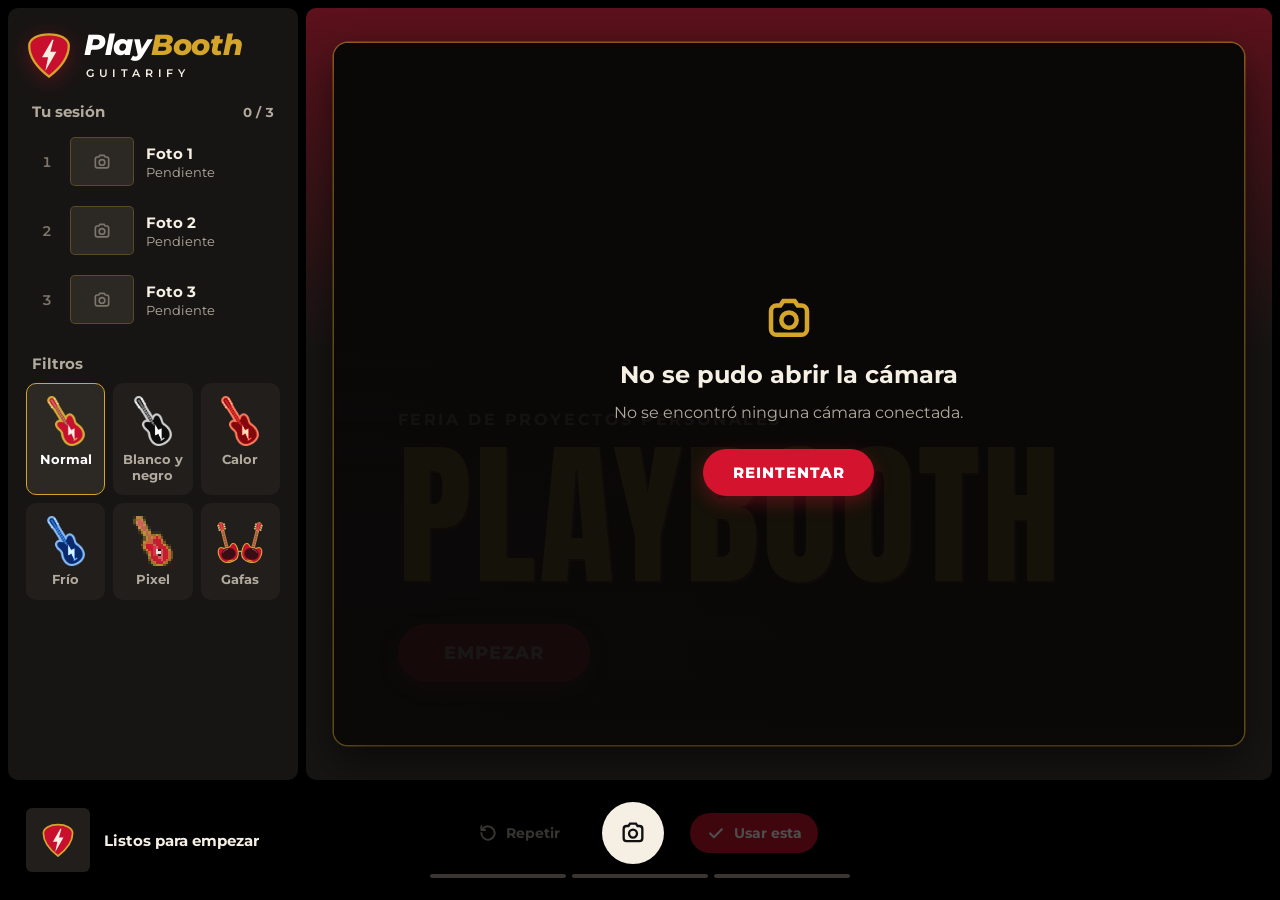
==== commit d2835d6b: "Add files via upload" ====
--- a/PLAYBOOTH WEB/index.html
+++ b/PLAYBOOTH WEB/index.html
@@ -115,6 +115,14 @@
 
       <!-- Resultado: tira + QR -->
       <div class="resultado" id="resultado" hidden>
+        <div class="estilos">
+          <div class="resultado-tipo">Elige tu tira</div>
+          <div class="estilos-lista" id="estilos">
+            <button class="estilo activo" data-estilo="normal"><span class="estilo-mini"></span><span>Clásica</span></button>
+            <button class="estilo" data-estilo="rojo"><span class="estilo-mini"></span><span>Reproductor</span></button>
+            <button class="estilo" data-estilo="minimal"><span class="estilo-mini"></span><span>Minimal</span></button>
+          </div>
+        </div>
         <div class="resultado-tira">
           <img id="imgTira" alt="Tu tira PlayBooth">
         </div>
--- a/PLAYBOOTH WEB/assets/cabina.css
+++ b/PLAYBOOTH WEB/assets/cabina.css
@@ -145,7 +145,7 @@
 /* Resultado */
 .resultado {
   position: absolute; inset: 0;
-  display: grid; grid-template-columns: auto minmax(320px, 440px); grid-template-rows: minmax(0, 1fr);
+  display: grid; grid-template-columns: auto auto minmax(300px, 440px); grid-template-rows: minmax(0, 1fr);
   justify-content: center; align-items: center;
   gap: clamp(28px, 5vw, 80px);
   padding: 26px 40px;
@@ -272,27 +272,27 @@
 .filtros-opciones { display: grid; grid-template-columns: repeat(3, 1fr); gap: 8px; }
 .filtro {
   display: flex; flex-direction: column; align-items: center; gap: 6px;
-  padding: 10px 4px 9px; border-radius: 8px; border: 1.5px solid transparent;
+  padding: 12px 4px 11px; border-radius: 10px; border: 1.5px solid transparent;
   background: var(--panel-2); color: var(--texto-2);
-  font: inherit; font-size: 12px; font-weight: 700; line-height: 1.2; text-align: center;
+  font: inherit; font-size: 13px; font-weight: 700; line-height: 1.2; text-align: center;
   cursor: pointer; transition: background .15s, border-color .15s, color .15s;
 }
-.filtro img { width: 44px; height: 44px; object-fit: contain; }
+.filtro img { width: 50px; height: 50px; object-fit: contain; }
 .filtro:hover:not(:disabled) { background: var(--panel-3); color: var(--texto); }
 .filtro.activo { border-color: var(--oro); color: #fff; background: var(--panel-3); }
 .filtro:disabled { cursor: default; opacity: .45; }
 .filtro:focus-visible { outline: 3px solid var(--oro-claro); outline-offset: 2px; }
 @media (max-height: 820px) {
   .lateral { gap: 14px; padding-top: 16px; padding-bottom: 16px; }
-  .filtro { padding: 6px 4px; gap: 4px; }
-  .filtro img { width: 30px; height: 30px; }
+  .filtro { padding: 9px 4px 8px; gap: 5px; font-size: 12.5px; }
+  .filtro img { width: 40px; height: 40px; }
 }
 @media (max-height: 700px) {
   .pista { padding-top: 5px; padding-bottom: 5px; }
   .pista-mini { height: 42px; }
   .filtros { gap: 6px; }
-  .filtro { flex-direction: row; justify-content: center; padding: 5px 4px; font-size: 11px; }
-  .filtro img { width: 20px; height: 20px; }
+  .filtro { padding: 6px 4px; gap: 3px; font-size: 12px; }
+  .filtro img { width: 28px; height: 28px; }
 }
 @media (max-height: 700px) {
   .qr-caja { width: min(240px, 25vh); }
@@ -302,3 +302,31 @@
   .resultado-ayuda { font-size: 12.5px; margin-bottom: 6px; }
   .resultado-gracias { font-size: 14px; margin-bottom: 10px; }
 }
+
+/* ---------- Elegir diseño de tira ---------- */
+.estilos { display: flex; flex-direction: column; gap: 12px; align-self: center; }
+.estilos-lista { display: flex; flex-direction: column; gap: 10px; }
+.estilo {
+  display: flex; align-items: center; gap: 12px;
+  padding: 8px 14px 8px 8px; border-radius: 10px; border: 1.5px solid transparent;
+  background: rgba(255, 255, 255, .06); color: var(--texto-2);
+  font: inherit; font-size: 14px; font-weight: 700; text-align: left;
+  cursor: pointer; transition: background .15s, border-color .15s, color .15s;
+}
+.estilo:hover { background: rgba(255, 255, 255, .1); color: var(--texto); }
+.estilo.activo { border-color: var(--oro); color: #fff; background: rgba(255, 255, 255, .1); }
+.estilo:focus-visible { outline: 3px solid var(--oro-claro); outline-offset: 2px; }
+.estilo-mini {
+  display: block; height: clamp(84px, 17vh, 150px); aspect-ratio: 1 / 3; border-radius: 3px; overflow: hidden;
+  background: rgba(255, 255, 255, .08);
+}
+.estilo-mini canvas { width: 100%; height: 100%; display: block; }
+.app[data-estado="procesando"] .estilos { visibility: hidden; }
+@media (max-height: 700px) {
+  .estilos { gap: 8px; }
+  .estilos-lista { gap: 6px; }
+  .estilo { padding: 5px 12px 5px 5px; font-size: 13px; }
+}
+@media (max-width: 900px) {
+  .estilos-lista { flex-direction: row; }
+}
